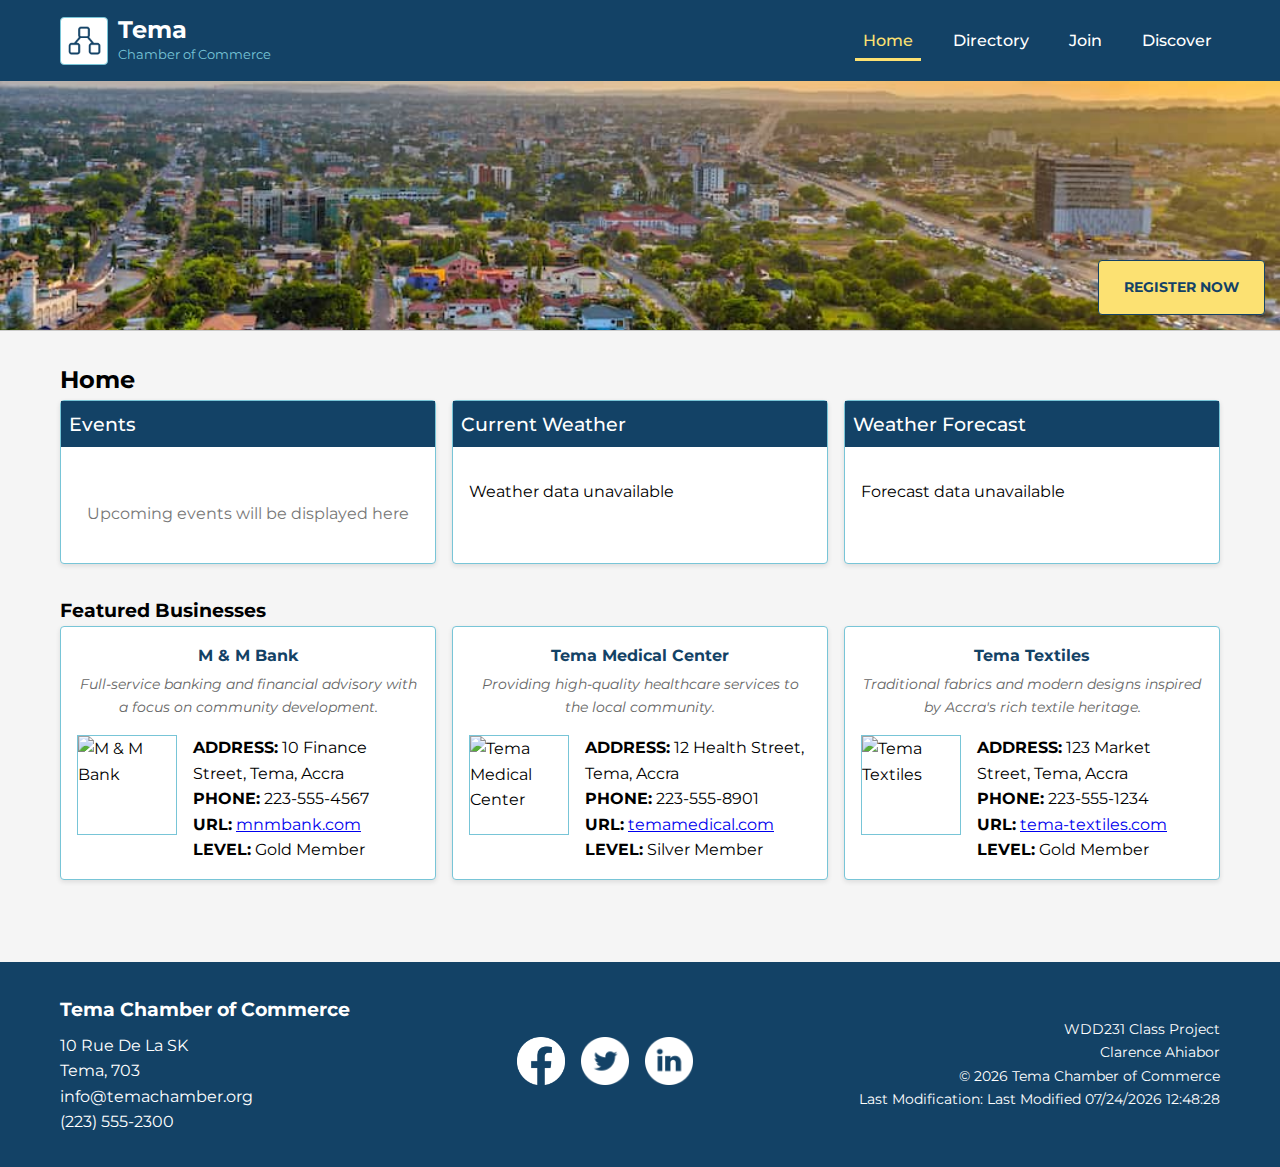
==== chamber/index.html @ e6fac250 "added html, css, and js files for homepage" ====
<!DOCTYPE html>
<html lang="en-US">
  <head>
    <meta charset="UTF-8">
    <meta name="viewport" content="width=device-width,initial-scale=1.0">

    <title>Home - Tema Chamber of Commerce</title>
    <meta name="description" content="Homepage of the Tema Chamber of Commerce - Find local businesses and services in Tema">
    <meta name="author" content="Clarence Ahiabor">

    <meta name="keywords" content="HTML, CSS, JavaScript">


    <link rel="stylesheet" href="styles/normalize.css">
     <link rel="stylesheet" href="styles/base.css">
     <link rel="stylesheet" href="styles/home.css">

    <link rel="preconnect" href="https://fonts.googleapis.com">
    <link rel="preconnect" href="https://fonts.gstatic.com" crossorigin>
    <link
      href="https://fonts.googleapis.com/css2?family=Oswald:wght@400;700;900&family=Montserrat:wght@400;700&display=swap"
      rel="stylesheet"
    >
    <link rel="icon" type="image/x-icon" href="images/favicon.ico">

    <meta property="og:title" content="Home - Tema Chamber of Commerce">
    <meta property="og:type" content="website">
    <meta property="og:image" content="https://picsum.photos/seed/picsum/200/300">
    <meta property="og:url" content="https://picsum.photos/seed/picsum/200/300">

    <script src="scripts/homepage.js" defer></script>
    <script src="scripts/mobile-menu.js" defer></script>
    <script src="scripts/getdates.js" defer></script>
  </head>
  <body>
     <div class="min-h-screen flex-col">
    <header>
      <div class="container header-container">
        <div class="logo-container">
          <div class="logo-image">
            <img src="images/tema_coc_logo.png" alt="Tema Chamber Logo" width="48" height="48">
          </div>
          <a href="index.html" class="logo">
            <span class="logo-title">Tema</span>
            <span class="logo-subtitle">Chamber of Commerce</span>
          </a>
        </div>
        <nav>
          <ul>
            <li><a href="index.html" class="active">Home</a></li>
            <li><a href="directory.html">Directory</a></li>
            <li><a href="join.html">Join</a></li>
            <li><a href="discover.html">Discover</a></li>
          </ul>
        </nav>
        <button class="mobile-menu-button">≡</button>
      </div>
    </header>
    
    <div class="mobile-menu" style="display: none;">
      <div class="mobile-menu-header">
        <button class="mobile-menu-button">✕</button>
      </div>
      <nav>
        <ul>
          <li><a href="index.html">Home</a></li>
          <li><a href="directory.html">Directory</a></li>
          <li><a href="join.html">Join</a></li>
          <li><a href="discover.html">Discover</a></li>
        </ul>
      </nav>
    </div>
    
    <main>
     <div class="hero">
        <div class="hero-content">
          <div class="hero-image">
            <img src="images/accra.jpg" alt="Accra city view" width="1200" height="400">
          </div>
        </div>
        <a class="hero-button" href="#" >REGISTER NOW</a>
      </div>
      
      <div class="container">
        <h2>Home</h2>
        
        <div class="home-grid">
          <section class="events-section">
            <h3 class="section-header">Events</h3>
            <div class="events-content">
              <p>Upcoming events will be displayed here</p>
            </div>
          </section>
          
          <section class="weather-section">
            <h3 class="section-header">Current Weather</h3>
            <div class="weather-content">
              <div class="weather-icon">
                <span></span>
              </div>
              <div class="weather-info">
                <p class="temperature"></p>
                <p class="weather-description">Current weather is loading...</p>
              </div>
              <div class="weather-details">
              </div>
            </div>
          </section>
          
          <section class="forecast-section">
            <h3 class="section-header">Weather Forecast</h3>
            <div class="forecast-content">
              <div class="forecast-day">
               Weather forecast is loading...
              </div>
              <div class="forecast-day">
                
              </div>
              <div class="forecast-day">
                
              </div>
            </div>
          </section>
        </div>
        
        <section class="business-directory">
          <h3>Featured Businesses</h3>
          <div class="business-grid">
            <div class="business-card">
              <h4>Timbuktu Textiles</h4>
              <p class="business-tagline">Traditional Fabrics & Modern Designs</p>
              <div class="business-content">
                <div class="business-image">
                  <img src="images/textiles.jpg" alt="Timbuktu Textiles">
                </div>
                <div class="business-info">
                  <p><strong>EMAIL:</strong> info@timbuktu-textiles.com</p>
                  <p><strong>PHONE:</strong> 800-555-1234</p>
                  <p><strong>URL:</strong> timbuktu-textiles.com</p>
                </div>
              </div>
            </div>
            <div class="business-card">
              <h4>Desert Edge Tours</h4>
              <p class="business-tagline">Explore the Sahara</p>
              <div class="business-content">
                <div class="business-image">
                  <img src="images/tours.jpg" alt="Desert Edge Tours">
                </div>
                <div class="business-info">
                  <p><strong>EMAIL:</strong> bookings@desert-edge.com</p>
                  <p><strong>PHONE:</strong> 800-555-2345</p>
                  <p><strong>URL:</strong> desert-edge.com</p>
                </div>
              </div>
            </div>
            <div class="business-card">
              <h4>Sahel Solutions</h4>
              <p class="business-tagline">Tech Support for Your Business</p>
              <div class="business-content">
                <div class="business-image">
                  <img src="images/tech.jpg" alt="Sahel Solutions">
                </div>
                <div class="business-info">
                  <p><strong>EMAIL:</strong> help@sahelsolutions.com</p>
                  <p><strong>PHONE:</strong> 800-555-3456</p>
                  <p><strong>URL:</strong> sahelsolutions.com</p>
                </div>
              </div>
            </div>
          </div>
        </section>
      </div>
    </main>
    
    <footer>
      <div class="container footer-container">
        <div class="footer-info">
          <p class="footer-title">Tema Chamber of Commerce</p>
          <p>10 Rue De La SK</p>
          <p>Tema, 703</p>
          <p>info@temachamber.org</p>
          <p>(223) 555-2300</p>
        </div>
        
        <div class="footer-social">
          <a href="https://facebook.com"><img src="images/facebook.png" alt="Tema Chamber Logo" width="48" height="auto"></a>
          <a href="https://twitter.com"><img src="images/twitter.png" alt="Tema Chamber Logo" width="48" height="auto"></a>
          <a href="https://linkedin.com"><img src="images/linkedin.png" alt="Tema Chamber Logo" width="48" height="auto"></a>
        </div>
        
        <div class="footer-info-2">
          <p>WDD231 Class Project</p>
          <p>Clarence Ahiabor</p>
          <p>&copy; <span id="currentYear"></span> Tema Chamber of Commerce</p>
          <p>Last Modification: <span id="lastModified"></span></p>
        </div>
      </div>
    </footer>
  </div>
  </body>
</html>
---- chamber/styles/base.css ----
* {
  margin: 0;
  padding: 0;
  box-sizing: border-box;
}

:root {
  --primary-color: #134266;
  --secondary-color: #78c5d7;
  --accent1-color: #000000;
  --accent2-color: #fce172;
}

body {
  font-family: "Montserrat", serif;
  line-height: 1.6;
  color: var(--accent1-color);
  background-color: #f5f5f5;
}

/* Layout */
.container {
  width: 100%;
  max-width: 1200px;
  margin: 0 auto;
  padding: 0 20px;
}

.min-h-screen {
  min-height: 100vh;
}

.flex-col {
  display: flex;
  flex-direction: column;
}

/* Header */
header {
  background-color: var(--primary-color);
  box-shadow: 0 2px 5px rgba(0,0,0,0.1);
  padding: 1rem 0;
  margin-bottom: 20px;
}

.header-container {
  display: flex;
  justify-content: space-between;
  align-items: center;
}

.logo-container {
  display: flex;
  align-items: center;
  gap: 10px;
}

.logo-image {
  width: 48px;
  height: 48px;
  border: 1px solid var(--secondary-color);
  background-color: #fff;
  display: flex;
  align-items: center;
  justify-content: center;
  border-radius: 4px;
  overflow: hidden;
}

.logo-image img {
  width: 100%;
  height: 100%;
  object-fit: contain;
}

.logo {
  display: flex;
  flex-direction: column;
  text-decoration: none;
  color: #fff;
}

.logo-title {
  font-size: 1.5rem;
  font-weight: bold;
  line-height: 1.2;
}

.logo-subtitle {
  font-size: 0.8rem;
  color: var(--secondary-color);
}

/* Navigation */
nav ul {
  display: flex;
  list-style: none;
  gap: 1.5rem;
}

nav a {
  text-decoration: none;
  color: #fff;
  font-weight: 500;
  padding: 0.5rem;
}

nav a:hover, nav a.active {
  color: var(--accent2-color);
  border-bottom: 3px solid var(--accent2-color);
}

/* Mobile menu button */
.mobile-menu-button {
  display: none;
  background: none;
  border: none;
  font-size: 1.5rem;
  cursor: pointer;
  color: #fff;
}

/* Footer */
footer {
  background-color: var(--primary-color);
  color: #fff;
  padding: 2rem 0;
  margin-top: 50px;
}

.footer-container {
  display: flex;
  flex-direction: column;
  align-items: center;
  text-align: center;
  gap: 1rem;
}

.footer-title {
  font-weight: bold;
  font-size: 1.2rem;
  margin-bottom: 0.5rem;
}

.footer-social {
  display: flex;
  gap: 1rem;
  margin: 1rem 0;
}

.footer-info-2 {
  font-size: 0.9rem;
}

.not-found h1 {
  font-size: 4rem;
  margin-bottom: 1rem;
  color: var(--primary-color);
}

.not-found p {
  font-size: 1.2rem;
  color: #777;
  margin-bottom: 2rem;
}

.back-button {
  background-color: var(--primary-color);
  color: #fff;
  text-decoration: none;
  padding: 0.75rem 1.5rem;
  border-radius: 4px;
  font-weight: 500;
}

.back-button:hover {
  background-color: var(--secondary-color);
  color: var(--primary-color);
}


.view-buttons {
  display: flex;
  gap: 1rem;
  margin-bottom: 1rem;
}

.view-button {
  padding: 0.5rem 1rem;
  background-color: var(--secondary-color);
  color: var(--primary-color);
  border: none;
  border-radius: 4px;
  cursor: pointer;
  font-weight: 500;
}

.view-button.active {
  background-color: var(--primary-color);
  color: #fff;
}

.directory-grid {
  display: grid;
  grid-template-columns: 1fr;
  gap: 1rem;
  margin-top: 1rem;
}

.directory-list {
  display: grid;
  grid-template-columns: 1fr;
  gap: 0.5rem;
  margin-top: 1rem;
}

.directory-item {
  background-color: #fff;
  border-radius: 4px;
  padding: 1rem;
  box-shadow: 0 2px 5px rgba(0,0,0,0.1);
  border: 1px solid var(--secondary-color);
}

.grid-view .directory-item {
  display: flex;
  flex-direction: column;
}

.list-view .directory-item {
  display: grid;
  grid-template-columns: auto 1fr;
  gap: 1rem;
  align-items: center;
}

.member-image {
  width: 100%;
  height: 200px;
  object-fit: cover;
  border-radius: 4px;
  margin-bottom: 1rem;
}

.list-view .member-image {
  width: 80px;
  height: 80px;
  margin-bottom: 0;
}

.category-tag {
  display: inline-block;
  padding: 0.25rem 0.5rem;
  background-color: var(--secondary-color);
  color: var(--primary-color);
  border-radius: 4px;
  font-size: 0.8rem;
  margin-bottom: 0.5rem;
}

.gold-member {
  border: 2px solid var(--accent2-color);
}

.gold-member .category-tag {
  background-color: var(--accent2-color);
}

.silver-member {
  border: 2px solid #c0c0c0;
}

.member-info h3 {
  margin-bottom: 0.5rem;
  color: var(--primary-color);
}

.member-info p {
  margin-bottom: 0.25rem;
}

.loading {
  text-align: center;
  padding: 2rem;
  color: var(--primary-color);
}


@media (min-width: 768px) {
  .home-grid {
    grid-template-columns: 1fr 1fr 1fr;
  }
  
  .business-grid {
    grid-template-columns: 1fr 1fr 1fr;
  }
  
  .footer-container {
    flex-direction: row;
    justify-content: space-between;
    text-align: left;
  }
  
  .footer-info-2 {
    text-align: right;
  }
  
  .hero-button {
    bottom: 15px;
    right: 15px;
    text-decoration: none;
  }
  
  .directory-grid {
    grid-template-columns: repeat(auto-fill, minmax(300px, 1fr));
  }
}

@media (max-width: 767px) {
  nav ul {
    display: none;
  }
  
  .mobile-menu-button {
    display: block;
  }
  
  .hero-button {
    top: 50%;
    left: 50%;
    transform: translate(-50%, -50%);
    bottom: auto;
    right: auto;
    text-decoration: none;
  }
  

  .mobile-menu {
    position: fixed;
    inset: 0;
    background-color: var(--primary-color);
    z-index: 50;
    padding: 1rem;
  }
  
  .mobile-menu-header {
    display: flex;
    justify-content: flex-end;
  }
  
  .mobile-menu nav ul {
    display: flex;
    flex-direction: column;
    align-items: center;
    margin-top: 2rem;
    gap: 1.5rem;
  }
  
  .mobile-menu nav a {
    font-size: 1.2rem;
    padding: 0.5rem;
    color: #fff;
  }
  
  .mobile-menu nav a:hover {
    color: var(--accent2-color);
  }
}
---- chamber/styles/home.css ----
/* Home page specific styles */

header {
    margin-bottom: 0px;
}

/* Section header */
.section-header {
  background-color: var(--primary-color);
  color: #fff;
  padding: 0.5rem;
  margin-bottom: 1rem;
  font-weight: 500;
  font-size: 1.2rem;
}

/* Hero section */
.hero {
  position: relative;
  width: 100%;
  height: 250px;
  border-bottom: 1px solid #ccc;
  background-color: var(--secondary-color);
  display: flex;
  align-items: center;
  justify-content: center;
  overflow: hidden;
  margin-bottom: 30px;
}

.hero-content {
  position: absolute;
  inset: 0;
  display: flex;
  align-items: center;
  justify-content: center;
}

.hero-image {
  width: 100%;
  height: 100%;
  display: flex;
  align-items: center;
  justify-content: center;
  position: relative;
  overflow: hidden;
}

.hero-image img {
  width: 100%;
  height: 100%;
  object-fit: cover;
}

.hero-button {
  position: absolute;
  background-color: var(--accent2-color);
  border: 1px solid var(--primary-color);
  padding: 15px 25px;
  border-radius: 4px;
  box-shadow: 0 2px 4px rgba(0,0,0,0.1);
  cursor: pointer;
  font-size: 0.9rem;
  color: var(--primary-color);
  font-weight: bold;
}

.hero-button:hover {
  background-color: var(--primary-color);
  color: var(--accent2-color);
}

/* Home grid layout */
.home-grid {
  display: grid;
  grid-template-columns: 1fr;
  gap: 1rem;
  margin-bottom: 2rem;
}

.events-section,
.weather-section,
.forecast-section {
  background-color: #fff;
  border-radius: 4px;
  box-shadow: 0 2px 5px rgba(0, 0, 0, 0.1);
  border: 1px solid var(--secondary-color);
}

.events-content {
  min-height: 100px;
  display: flex;
  align-items: center;
  justify-content: center;
  color: #777;
  padding: 1rem;
}

/* Weather section */
.weather-content {
  padding: 1rem;
}

.weather-icon {
  font-size: 2rem;
  margin-bottom: 0.5rem;
}

.temperature {
  font-size: 1.5rem;
  font-weight: bold;
  margin-bottom: 0.5rem;
}

.weather-description {
  margin-bottom: 1rem;
}

.weather-details p {
  margin-bottom: 0.25rem;
}

/* Forecast section */
.forecast-content {
  padding: 1rem;
}

.forecast-day {
  margin-bottom: 0.5rem;
  display: flex;
  justify-content: space-between;
}

/* Business directory */
.business-directory {
  margin-bottom: 2rem;
}

.business-grid {
  display: grid;
  grid-template-columns: 1fr;
  gap: 1rem;
}

.business-card {
  background-color: #fff;
  border-radius: 4px;
  padding: 1rem;
  box-shadow: 0 2px 5px rgba(0, 0, 0, 0.1);
  border: 1px solid var(--secondary-color);
}

.business-card h4 {
  text-align: center;
  margin-bottom: 0.25rem;
  color: var(--primary-color);
}

.business-tagline {
  text-align: center;
  font-style: italic;
  font-size: 0.9rem;
  margin-bottom: 1rem;
  color: #666;
}

.business-content {
  display: flex;
  gap: 1rem;
}

.business-image {
  width: 100px;
  min-width: 100px;
  height: 100px;
  border: 1px solid var(--secondary-color);
  position: relative;
  overflow: hidden;
}

.business-image img {
  width: 100%;
  height: 100%;
  object-fit: cover;
}

/* Home page responsive styles */
@media (min-width: 768px) {
  .home-grid {
    grid-template-columns: 1fr 1fr 1fr;
  }

  .business-grid {
    grid-template-columns: 1fr 1fr 1fr;
  }
}
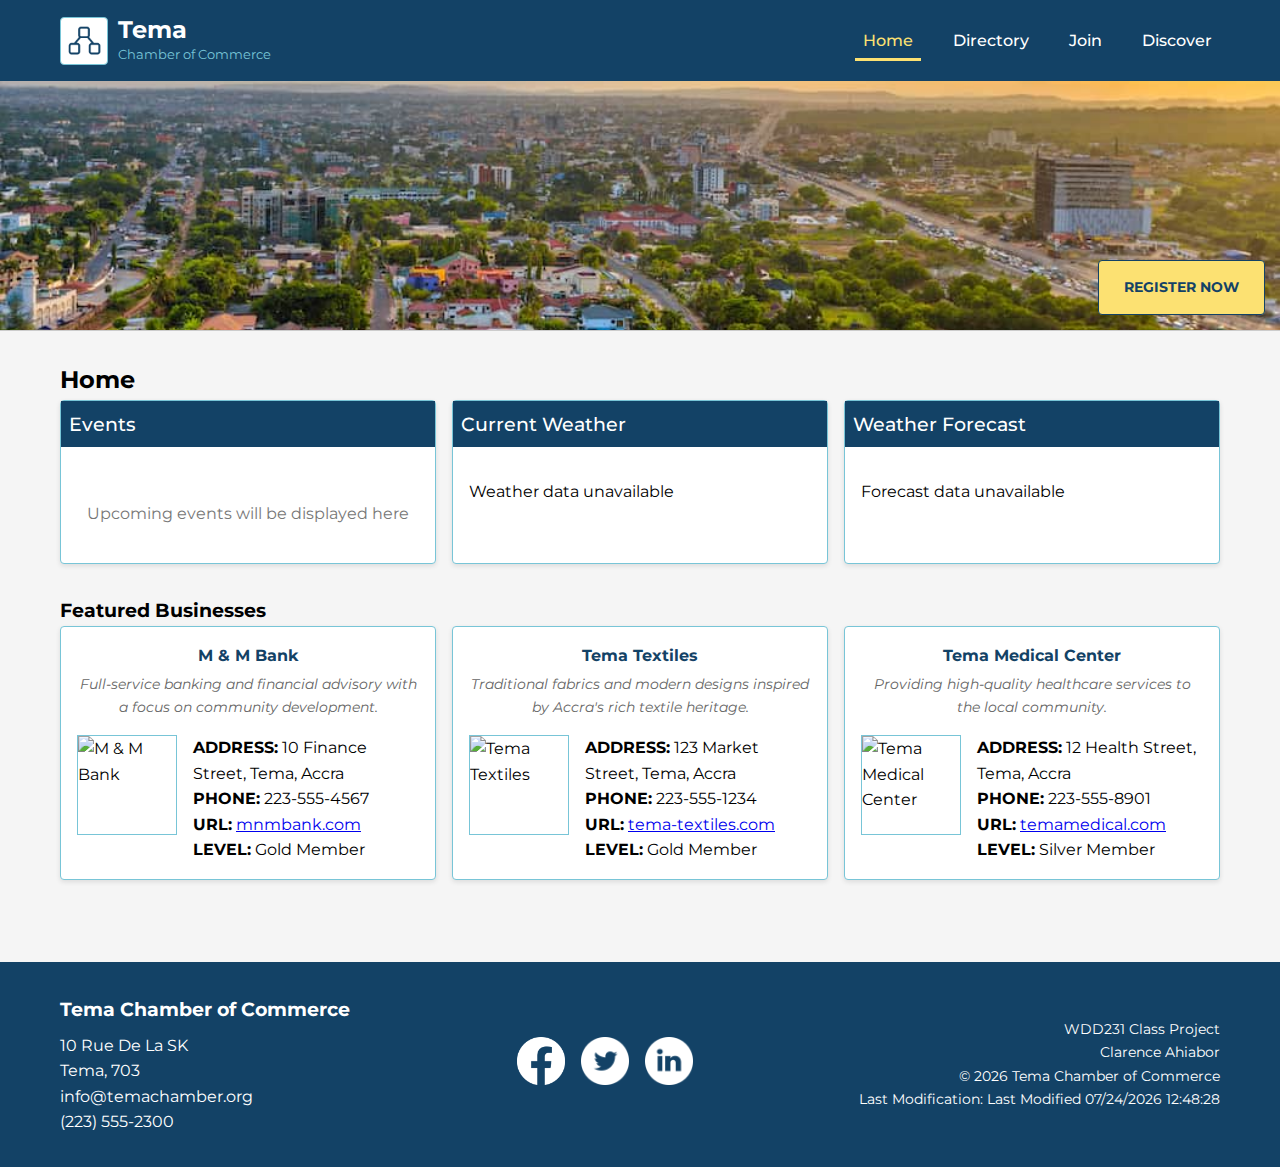
==== commit b1ce75c9: "Updated html and css" ====
--- a/chamber/index.html
+++ b/chamber/index.html
@@ -127,16 +127,16 @@
           <h3>Featured Businesses</h3>
           <div class="business-grid">
             <div class="business-card">
-              <h4>Timbuktu Textiles</h4>
+              <h4>Accra Textiles</h4>
               <p class="business-tagline">Traditional Fabrics & Modern Designs</p>
               <div class="business-content">
                 <div class="business-image">
-                  <img src="images/textiles.jpg" alt="Timbuktu Textiles">
+                  <img src="images/textiles.jpg" alt="Accra Textiles">
                 </div>
                 <div class="business-info">
-                  <p><strong>EMAIL:</strong> info@timbuktu-textiles.com</p>
+                  <p><strong>EMAIL:</strong> info@accra-textiles.com</p>
                   <p><strong>PHONE:</strong> 800-555-1234</p>
-                  <p><strong>URL:</strong> timbuktu-textiles.com</p>
+                  <p><strong>URL:</strong> accra-textiles.com</p>
                 </div>
               </div>
             </div>
